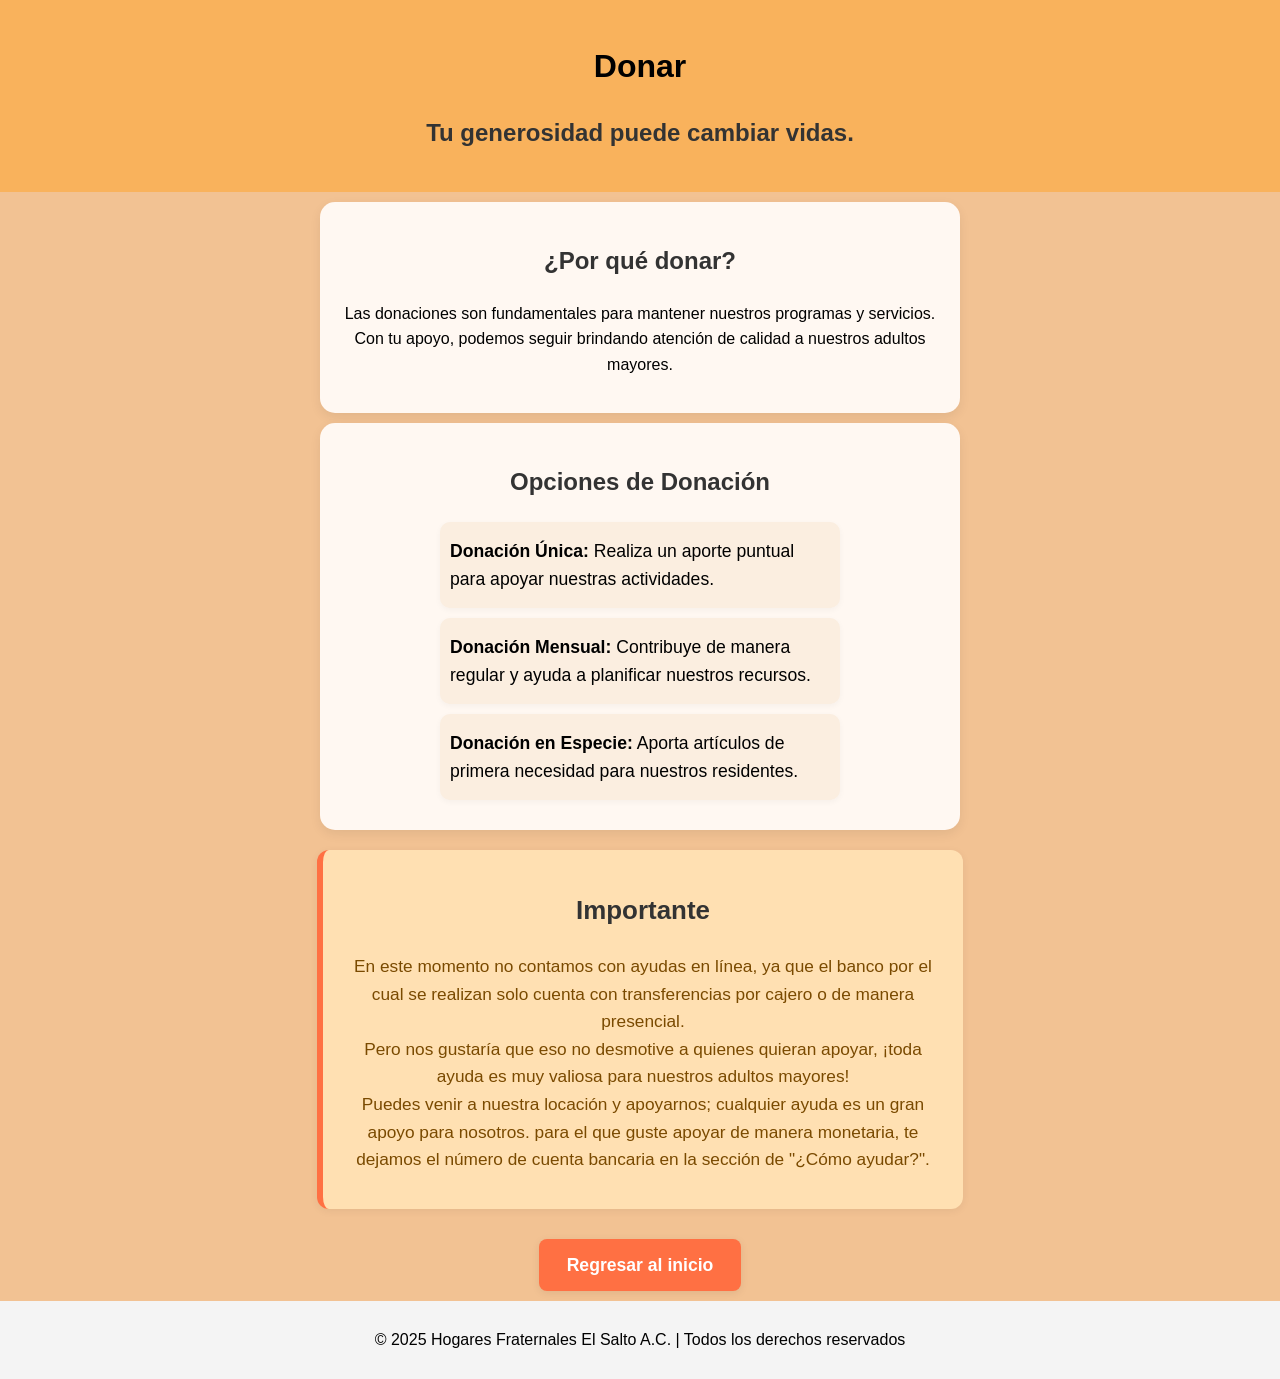
==== donar.html @ f347b549 "Add files via upload" ====
<!DOCTYPE html>
<html lang="en">
<head>
    <meta charset="UTF-8">
    <meta name="viewport" content="width=device-width, initial-scale=1.0">
    <title>Donar - Hogares Fraternales El Salto A.C.</title>
    <link rel="stylesheet" href="donar.css">
</head>
<body>
    <header>
        <h1>Donar</h1>
        <h2>Tu generosidad puede cambiar vidas.</h2>
    </header>

    <section>
        <h2>¿Por qué donar?</h2>
        <p>Las donaciones son fundamentales para mantener nuestros programas y servicios. Con tu apoyo, podemos seguir brindando atención de calidad a nuestros adultos mayores.</p>
    </section>

    <section>
        <h2>Opciones de Donación</h2>
        <ul>
            <li><b>Donación Única:</b> Realiza un aporte puntual para apoyar nuestras actividades.</li>
            <li><b>Donación Mensual:</b> Contribuye de manera regular y ayuda a planificar nuestros recursos.</li>
            <li><b>Donación en Especie:</b> Aporta artículos de primera necesidad para nuestros residentes.</li>
        </ul>
    </section>

    <section class="aviso-donacion">
        <h2>Importante</h2>
        <p>
            En este momento no contamos con ayudas en línea, ya que el banco por el cual se realizan solo cuenta con transferencias por cajero o de manera presencial.<br>
            Pero nos gustaría que eso no desmotive a quienes quieran apoyar, ¡toda ayuda es muy valiosa para nuestros adultos mayores!<br>
            Puedes venir a nuestra locación y apoyarnos; cualquier ayuda es un gran apoyo para nosotros.
            para el que guste apoyar de manera monetaria, te dejamos el número de cuenta bancaria en la sección de "¿Cómo ayudar?".
        </p>
    </section>

    <div class="ancla_regreso">
        <a href="index.html">Regresar al inicio</a>
    </div>


    <footer>
        <p>&copy; 2025 Hogares Fraternales El Salto A.C. | Todos los derechos reservados</p>
    </footer>
</body>
</html>
---- donar.css ----
.aviso-donacion {
    background: #ffe0b2;
    border-left: 6px solid #ff7043;
    margin: 20px auto;
    max-width: 600px;
    padding: 18px 20px;
    border-radius: 12px;
    box-shadow: 0 2px 8px rgba(0,0,0,0.06);
    color: #7a4a00;
    font-size: 1.08em;
}

.ancla_regreso {
    margin: 30px 0 10px 0;
}
.ancla_regreso a {
    display: inline-block;
    background: #ff7043;
    color: #fff;
    padding: 12px 28px;
    border-radius: 8px;
    text-decoration: none;
    font-weight: bold;
    font-size: 1.1em;
    box-shadow: 0 2px 8px rgba(0,0,0,0.08);
    transition: background 0.2s;
}
.ancla_regreso a:hover {
    background: #e64a19;
}
body {
    background-color: #f2c293;
    font-family: Arial, sans-serif;
    line-height: 1.6;
    margin: 0;
    padding: 0;
    text-align: center;
}

header {
    background: #f9b25c;
    padding: 20px;
    text-align: center;
}

section {
    padding: 20px;
    margin: 10px auto;
    max-width: 600px;
    background: #fff8f2;
    border-radius: 15px;
    box-shadow: 0 4px 12px rgba(0,0,0,0.07);
}
ul {
    list-style: none;
    padding: 0;
    margin: 0 auto;
    max-width: 400px;
}
ul li {
    background: #fbeee0;
    margin: 10px 0;
    padding: 15px 10px;
    border-radius: 10px;
    font-size: 1.1em;
    box-shadow: 0 2px 6px rgba(0,0,0,0.04);
    text-align: left;
}
h1, h2, p {
    text-align: center;
}

footer {
    text-align: center;
    padding: 10px;
    background: #f4f4f4;
}
h2 {
    color: #333;

}
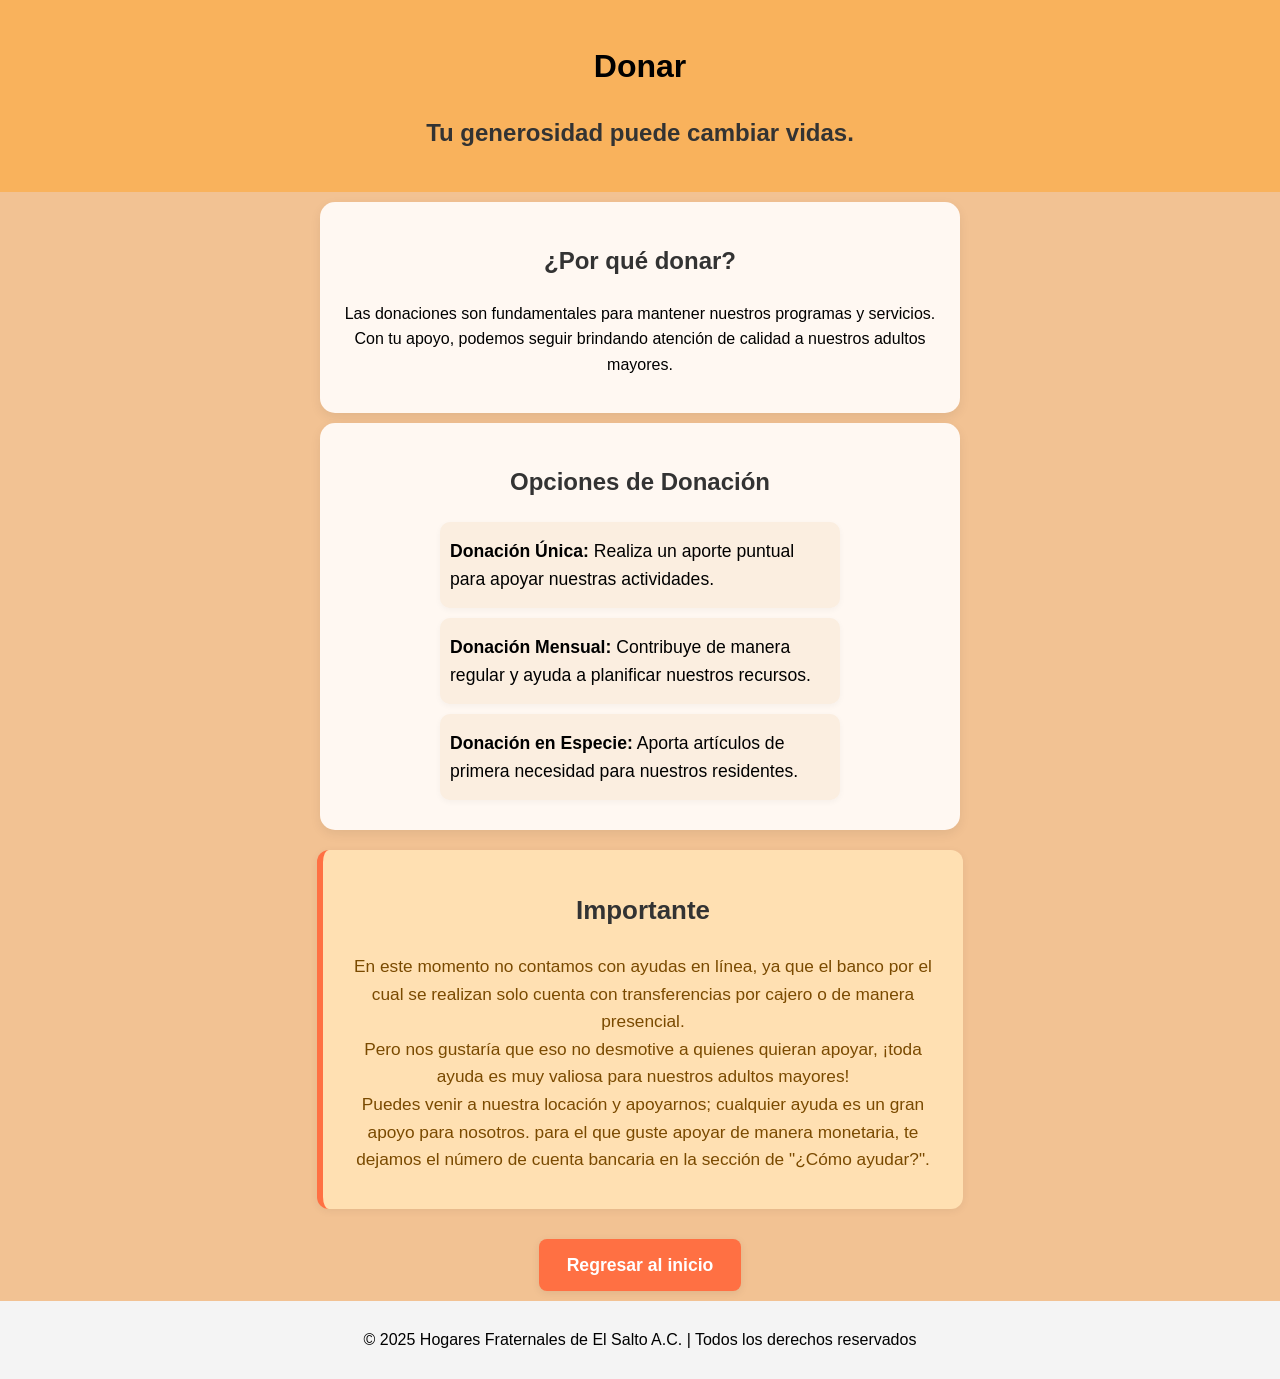
==== commit abe0f1ca: "Add files via upload" ====
--- a/donar.html
+++ b/donar.html
@@ -3,7 +3,7 @@
 <head>
     <meta charset="UTF-8">
     <meta name="viewport" content="width=device-width, initial-scale=1.0">
-    <title>Donar - Hogares Fraternales El Salto A.C.</title>
+    <title>Donar - Hogares Fraternales de El Salto A.C.</title>
     <link rel="stylesheet" href="donar.css">
 </head>
 <body>
@@ -42,7 +42,7 @@
 
 
     <footer>
-        <p>&copy; 2025 Hogares Fraternales El Salto A.C. | Todos los derechos reservados</p>
+        <p>&copy; 2025 Hogares Fraternales de El Salto A.C. | Todos los derechos reservados</p>
     </footer>
 </body>
 </html>
